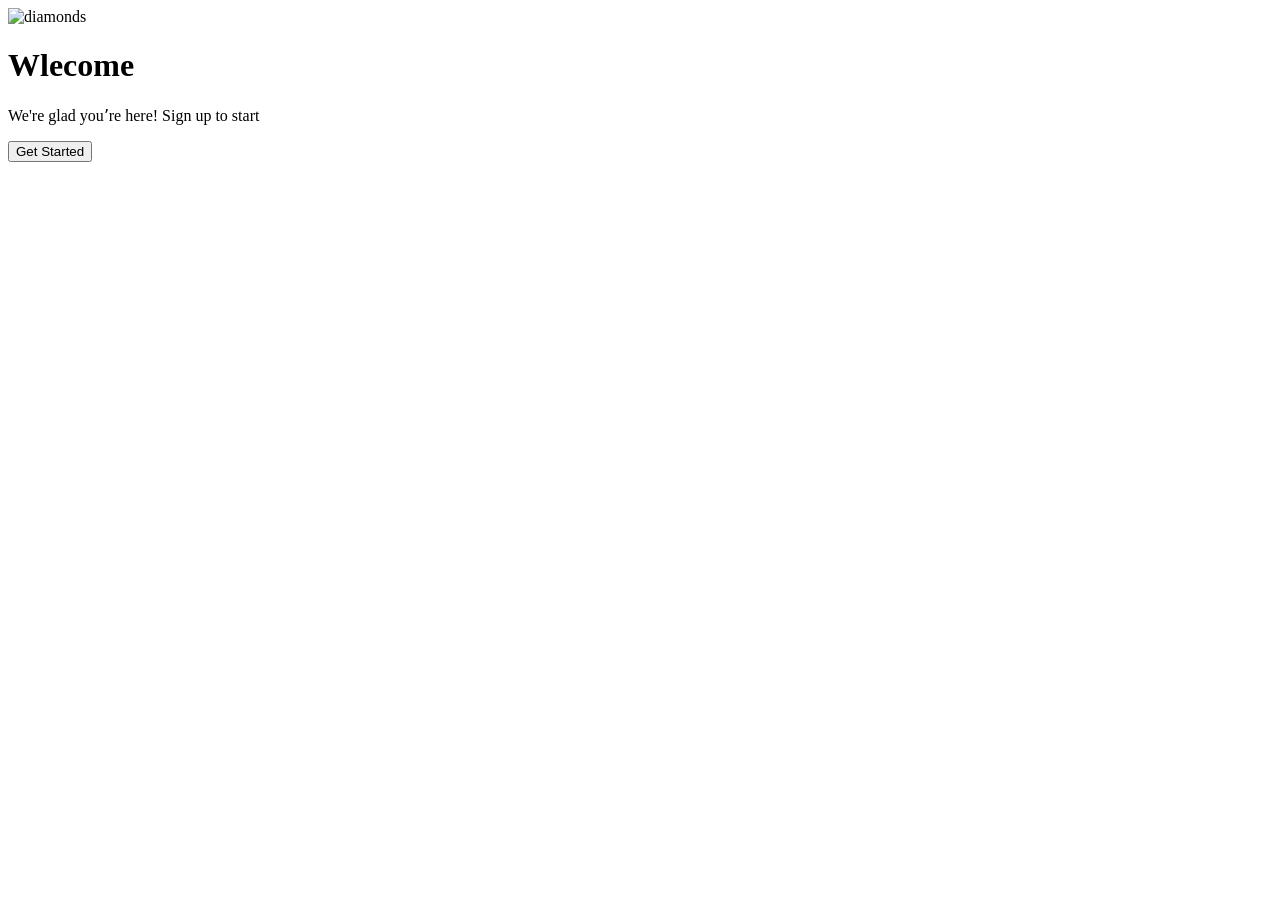
==== index.html @ 95f1c00a "Add files via upload" ====
<!DOCTYPE html>
<html lang="en">

<head>
    <meta charset="UTF-8">
    <meta name="viewport" content="width=device-width, initial-scale=1.0">
    <title>Welcome</title>

    <!-- Styles -->
    <link rel="stylesheet" href="css/bootstrap.css">
    <link rel="stylesheet" href="css/general.css">
    <link rel="stylesheet" href="css/index.css">
</head>

<body>
    <main class="bg-dark min-vh-100 d-flex flex-column justify-content-center">
        <div class="container ">
            <div class="row">
                <div class="left-image col-12 col-md-6 ">
                    <img class="rounded overflow-hidden" src="images/index.jpeg" alt="diamonds">
                </div>
                <div class="wlcome col-12 col-md-6 d-flex flex-column justify-content-center">
                    <h1 class="text-white">Wlecome</h1>
                    <p class="text-white gray">We're glad youʼre here! Sign up to start</p>
                    <a href="sign-up.html"><button class="btn btn-primary w-100">Get Started</button></a>
                </div>
            </div>
        </div>
    </main>
    
    <!-- Bootstrap scripts -->
    <script src="js/jquery.slim.min.js"></script>
    <script src="js/popper.min.js"></script>
    <script src="js/bootstrap.min.js"></script>

    <!-- Main logic -->
    <script src="js/index.js"></script>
</body>

</html>
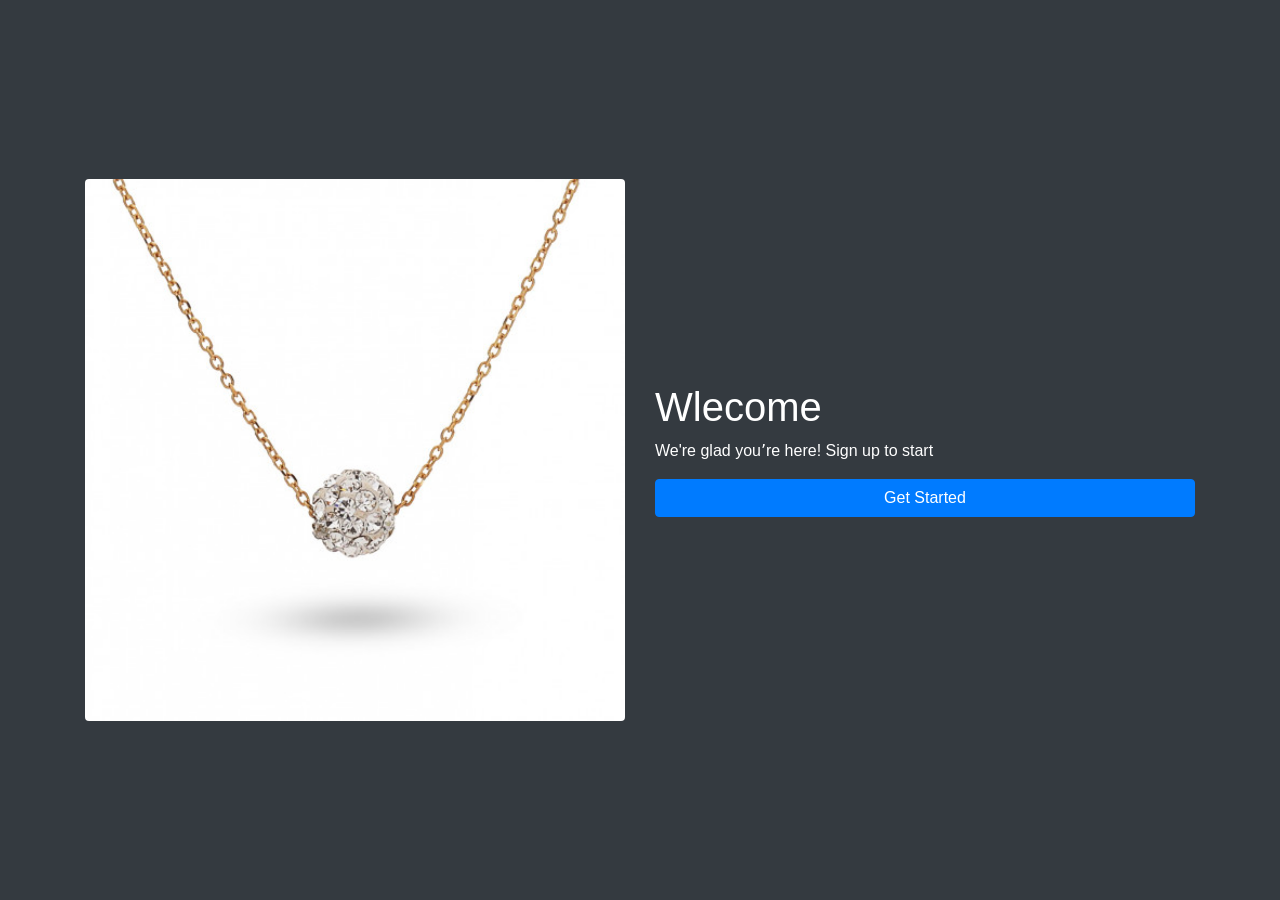
==== commit 0744e0d2: "Fix HTML structure and improve image responsiveness" ====
--- a/index.html
+++ b/index.html
@@ -17,7 +17,7 @@
         <div class="container ">
             <div class="row">
                 <div class="left-image col-12 col-md-6 ">
-                    <img class="rounded overflow-hidden" src="images/index.jpeg" alt="diamonds">
+                    <img class="rounded overflow-hidden w-100" src="images/index.jpeg" alt="diamonds">
                 </div>
                 <div class="wlcome col-12 col-md-6 d-flex flex-column justify-content-center">
                     <h1 class="text-white">Wlecome</h1>
@@ -37,4 +37,4 @@
     <script src="js/index.js"></script>
 </body>
 
-</html>+</html>
--- a/css/general.css
+++ b/css/general.css
@@ -0,0 +1,3 @@
+.gray{
+    color: #808080;
+}
